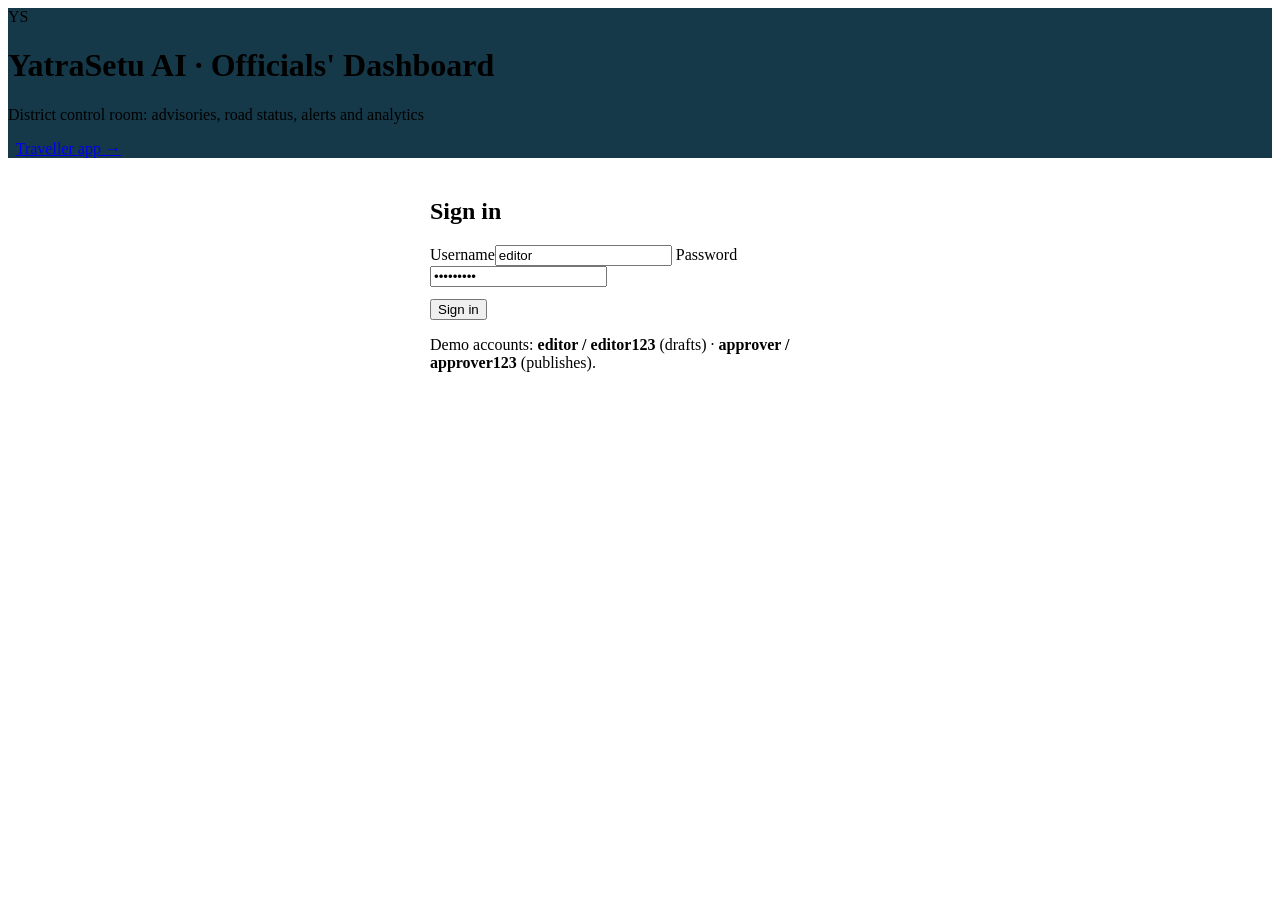
==== app/static/admin.html @ 71f26448 "Initial commit: YatraSetu AI multilingual safe-travel assistant - FastAPI backend with bilingual RAG" ====
<!doctype html>
<html lang="en">
<head>
  <meta charset="utf-8">
  <meta name="viewport" content="width=device-width, initial-scale=1">
  <title>YatraSetu AI – Officials' Dashboard</title>
  <link rel="stylesheet" href="/static/style.css">
</head>
<body>
<header class="top" style="background:#16394a">
  <div class="logo">YS</div>
  <div><h1>YatraSetu AI · Officials' Dashboard</h1><p>District control room: advisories, road status, alerts and analytics</p></div>
  <div class="right"><span id="who"></span> &nbsp; <a href="/">Traveller app →</a></div>
</header>
<main>
  <section id="login" class="card" style="max-width:420px;margin:40px auto">
    <h2>Sign in</h2>
    <label>Username</label><input id="u" value="editor">
    <label>Password</label><input id="p" type="password" value="editor123">
    <div style="margin-top:12px"><button class="btn" id="login-go">Sign in</button></div>
    <p class="muted">Demo accounts: <b>editor / editor123</b> (drafts) · <b>approver / approver123</b> (publishes).</p>
    <div id="login-err"></div>
  </section>

  <div id="app" style="display:none">
    <nav class="tabs" style="border-radius:10px;margin-bottom:16px">
      <button data-tab="overview" class="active">Overview</button>
      <button data-tab="adv">Advisories</button>
      <button data-tab="road">Road status &amp; weather</button>
      <button data-tab="outbox">Alert delivery</button>
      <button data-tab="model">Forecast model</button>
      <button data-tab="audit">Audit log</button>
    </nav>

    <section class="tab active" id="tab-overview">
      <div class="grid g4" id="kpis"></div>
      <div class="grid g2" style="margin-top:18px">
        <div class="card"><h2>Queries by intent</h2><canvas id="ch-intent" style="width:100%;height:230px"></canvas></div>
        <div class="card"><h2>Live route risk</h2><svg id="map"></svg></div>
      </div>
    </section>

    <section class="tab" id="tab-adv">
      <div class="grid g2">
        <div class="card">
          <h2>Draft an advisory <span class="muted">(editor)</span></h2>
          <label>Title</label><input id="a-title" value="Landslide near Sonprayag – road closed">
          <label>Message (English)</label><textarea id="a-en">Debris has blocked the road between Guptkashi and Sonprayag. Vehicles are being stopped at Guptkashi. Do not proceed beyond Guptkashi until the road is cleared.</textarea>
          <label>Message (Hindi)</label><textarea id="a-hi">गुप्तकाशी और सोनप्रयाग के बीच मलबा आने से सड़क बंद है। वाहनों को गुप्तकाशी में रोका जा रहा है। सड़क खुलने तक गुप्तकाशी से आगे न बढ़ें।</textarea>
          <div class="row">
            <div><label>Route segment</label><select id="a-seg"></select></div>
            <div><label>Valid until</label><input type="date" id="a-valid"></div>
          </div>
          <div style="margin-top:12px"><button class="btn" id="a-go">Submit for approval</button></div>
          <div id="a-out"></div>
        </div>
        <div class="card"><h2>Advisories</h2><div id="adv-list"></div></div>
      </div>
    </section>

    <section class="tab" id="tab-road">
      <div class="grid g2">
        <div class="card">
          <h2>Update road status</h2>
          <label>Segment</label><select id="r-seg"></select>
          <div class="row">
            <div><label>Status</label><select id="r-status"><option>Open</option><option>Restricted</option><option selected>Closed</option></select></div>
            <div><label>Expected reopening</label><input id="r-eta" value="Tomorrow 10:00"></div>
          </div>
          <label>Reason</label><input id="r-reason" value="landslide debris">
          <div style="margin-top:12px"><button class="btn" id="r-go">Update &amp; notify</button></div>
          <div id="r-out"></div>
        </div>
        <div class="card">
          <h2>IMD district alert (feed / manual)</h2>
          <div class="row">
            <div><label>District</label><select id="w-d"><option>Rudraprayag</option><option>Chamoli</option><option>Uttarkashi</option>
              <option>Tehri Garhwal</option><option>Pauri Garhwal</option></select></div>
            <div><label>Level</label><select id="w-l"><option>None</option><option>Yellow</option><option selected>Orange</option><option>Red</option></select></div>
            <div><label>Rain (mm)</label><input id="w-mm" value="85"></div>
          </div>
          <div style="margin-top:12px"><button class="btn" id="w-go">Save alert</button></div>
          <div id="w-out"></div>
        </div>
      </div>
    </section>

    <section class="tab" id="tab-outbox"><div class="card"><h2>Alert delivery log (WhatsApp with SMS fallback)</h2><div id="ob"></div></div></section>

    <section class="tab" id="tab-model">
      <div class="card">
        <h2>Forecast model back-test (held-out season)</h2>
        <div class="row"><div style="max-width:260px"><label>Shrine</label><select id="m-shrine"></select></div></div>
        <div class="grid g4" id="m-kpis" style="margin-top:12px"></div>
        <canvas id="ch-bt" style="width:100%;height:300px;margin-top:12px"></canvas>
        <p class="muted">Trained on 2022–2024 seasons, tested on 2025 (synthetic, calibrated history – replace with official counts under the data MoU).</p>
      </div>
    </section>

    <section class="tab" id="tab-audit"><div class="card"><h2>Audit log (latest 50)</h2><div id="au"></div></div></section>
  </div>
</main>
<script src="/static/charts.js"></script>
<script src="/static/admin.js"></script>
</body>
</html>
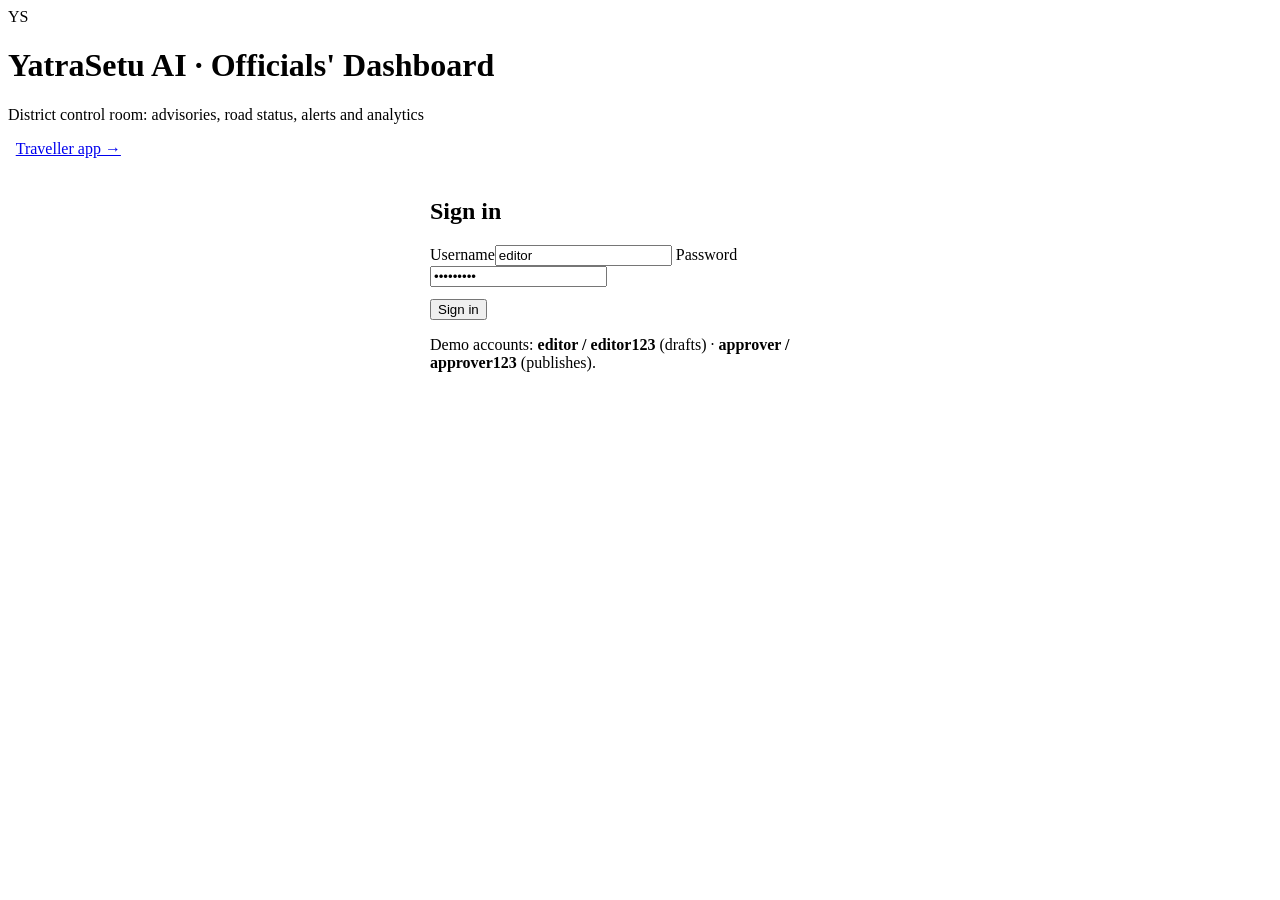
==== commit acd2a84c: "Adopt the Himalayan Dawn design and improve voice - Add theme.css: indigo and saffron palette, serif" ====
--- a/app/static/admin.html
+++ b/app/static/admin.html
@@ -4,10 +4,15 @@
   <meta charset="utf-8">
   <meta name="viewport" content="width=device-width, initial-scale=1">
   <title>YatraSetu AI – Officials' Dashboard</title>
+  <link rel="preconnect" href="https://fonts.googleapis.com">
+  <link rel="preconnect" href="https://fonts.gstatic.com" crossorigin>
+  <link href="https://fonts.googleapis.com/css2?family=Poppins:wght@500;600;700;800&family=Fraunces:opsz,wght@9..144,600;9..144,700;9..144,800&family=Noto+Sans:wght@400;500;600;700&family=Noto+Sans+Devanagari:wght@400;600&display=swap" rel="stylesheet">
   <link rel="stylesheet" href="/static/style.css">
+  <link rel="stylesheet" href="/static/theme.css">
 </head>
 <body>
-<header class="top" style="background:#16394a">
+<script src="/static/icons.js"></script>
+<header class="top">
   <div class="logo">YS</div>
   <div><h1>YatraSetu AI · Officials' Dashboard</h1><p>District control room: advisories, road status, alerts and analytics</p></div>
   <div class="right"><span id="who"></span> &nbsp; <a href="/">Traveller app →</a></div>
